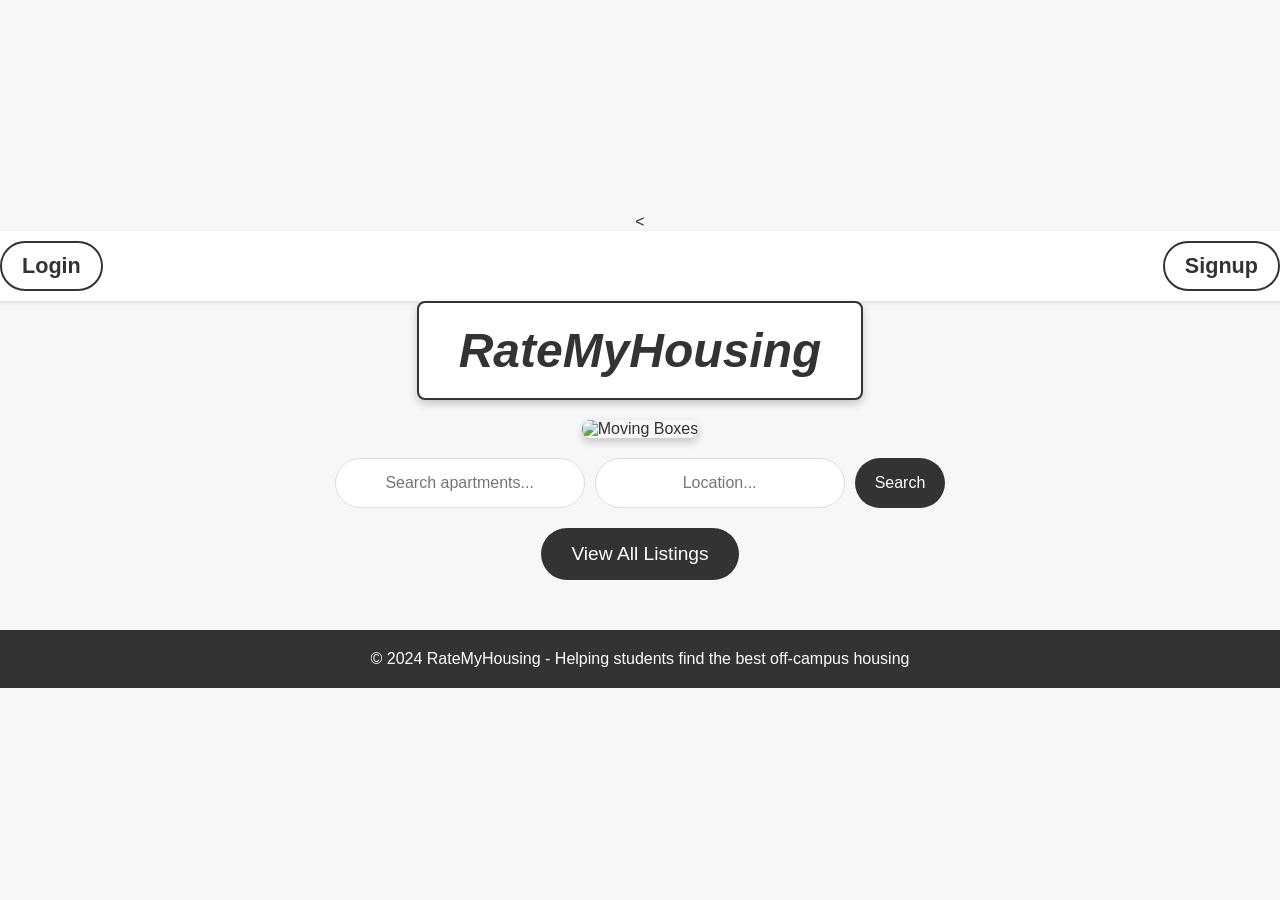
==== index.html @ 262cadef "Rename rate_my_housing.html to index.html" ====
<<!DOCTYPE html>
<html lang="en">
<head>
    <meta charset="UTF-8">
    <meta name="viewport" content="width=device-width, initial-scale=1.0">
    <title>RateMyHousing</title>
    <link rel="stylesheet" href="./style.css">
    <style>
        body {
            font-family: 'Helvetica Neue', Arial, sans-serif;
            margin: 0;
            padding: 0;
            background-color: #f7f7f7;
            color: #333;
            display: flex;
            flex-direction: column;
            align-items: center;
            justify-content: center;
            min-height: 100vh;
        }

        header {
            background-color: #fff;
            padding: 10px 20px;
            width: 100%;
            display: flex;
            justify-content: space-between;
            align-items: center;
            box-shadow: 0 2px 4px rgba(0, 0, 0, 0.1);
        }

        .signup-link, .login-link {
            font-size: 0.9em;
            color: #333;
            text-decoration: none;
            font-weight: bold;
            padding: 10px 20px;
            border: 2px solid #333;
            border-radius: 25px;
            transition: background-color 0.3s ease, color 0.3s ease;
        }

        .signup-link:hover, .login-link:hover {
            background-color: #333;
            color: #fff;
        }

        .hero-text-box {
            background-color: #fff;
            padding: 20px 40px;
            border: 2px solid #333;
            border-radius: 8px;
            margin-bottom: 20px;
            text-align: center;
            box-shadow: 0 4px 8px rgba(0, 0, 0, 0.2);
        }

        .hero-text {
            color: #333;
            font-size: 3em;
            font-style: italic;
            font-weight: bold;
            margin: 0;
        }

        .hero-image img {
            max-width: 100%;
            height: auto;
            border-radius: 8px;
            box-shadow: 0 4px 8px rgba(0, 0, 0, 0.2);
        }

        .search-container {
            margin-top: 20px;
            display: flex;
            justify-content: center;
            gap: 10px;
        }

        .search-container input {
            padding: 15px;
            font-size: 1em;
            border: 1px solid #ddd;
            border-radius: 50px;
            width: 250px;
            text-align: center;
        }

        .search-container button {
            padding: 15px 20px;
            font-size: 1em;
            background-color: #333;
            color: #fff;
            border: none;
            border-radius: 50px;
            cursor: pointer;
            transition: background-color 0.3s ease;
        }

        .search-container button:hover {
            background-color: #555;
        }

        .listings-link {
            margin-top: 20px;
            font-size: 1.2em;
            color: #fff;
            background-color: #333;
            text-decoration: none;
            padding: 15px 30px;
            border-radius: 50px;
            transition: background-color 0.3s ease;
        }

        .listings-link:hover {
            background-color: #555;
        }

        footer {
            background-color: #333;
            color: #fff;
            text-align: center;
            padding: 20px;
            margin-top: 50px;
            width: 100%;
        }
    </style>
</head>
<body>
    <header>
        <a href="login.html" class="login-link">Login</a>
        <a href="signup.html" class="signup-link">Signup</a>
    </header>

    <div class="hero-text-box">
        <div class="hero-text">RateMyHousing</div>
    </div>

    <div class="hero-image">
        <img src="C:/Users/yusra/OneDrive - University of South Florida/HTM-CSS/What-Every-College-Student-Should-Know-Before-Moving-into-Their-First-Apartment-e1564758781616.jpg" alt="Moving Boxes">
    </div>

    <div class="search-container">
        <input type="text" id="search" name="search" placeholder="Search apartments...">
        <input type="text" id="location" name="location" placeholder="Location...">
        <button type="submit">Search</button>
    </div>

    <!-- Link to view all listings -->
    <a href="listings.html" class="listings-link">View All Listings</a>

    <footer>
        &copy; 2024 RateMyHousing - Helping students find the best off-campus housing
    </footer>
</body>
</html>
---- style.css ----
body {
    font-family: Arial, sans-serif;
    margin: 0;
    padding: 0;
    background-color: #f8f8f8;
}

header {
    background-color: #333;
    color: white;
    padding: 10px 0;
    text-align: center;
    font-size: 24px;
}

main {
    padding: 20px;
}

.listing {
    background-color: white;
    margin-bottom: 20px;
    padding: 20px;
    border-radius: 8px;
    box-shadow: 0 0 10px rgba(0, 0, 0, 0.1);
}

.listing .title {
    font-size: 20px;
    font-weight: bold;
}

.listing .price, .listing .location, .listing .reviews {
    font-size: 16px;
    margin-top: 10px;
}

.reviews {
    display: flex;
    align-items: center;
}

.star {
    color: gold;
    font-size: 20px;
    margin-right: 5px;
body {
    font-family: Arial, sans-serif;
    margin: 0;
    padding: 0;
    background-color: #f8f8f8;
}

header {
    background-color: #333;
    color: white;
    padding: 10px 0;
    text-align: center;
    font-size: 24px;
}

main {
    padding: 20px;
}

.listing {
    background-color: white;
    margin-bottom: 20px;
    padding: 20px;
    border-radius: 8px;
    box-shadow: 0 0 10px rgba(0, 0, 0, 0.1);
}

.listing .title {
    font-size: 20px;
    font-weight: bold;
}

.listing .price, .listing .location, .listing .reviews {
    font-size: 16px;
    margin-top: 10px;
}

.reviews {
    display: flex;
    align-items: center;
}

.star {
    color: gold;
    font-size: 20px;
    margin-right: 5px;
}
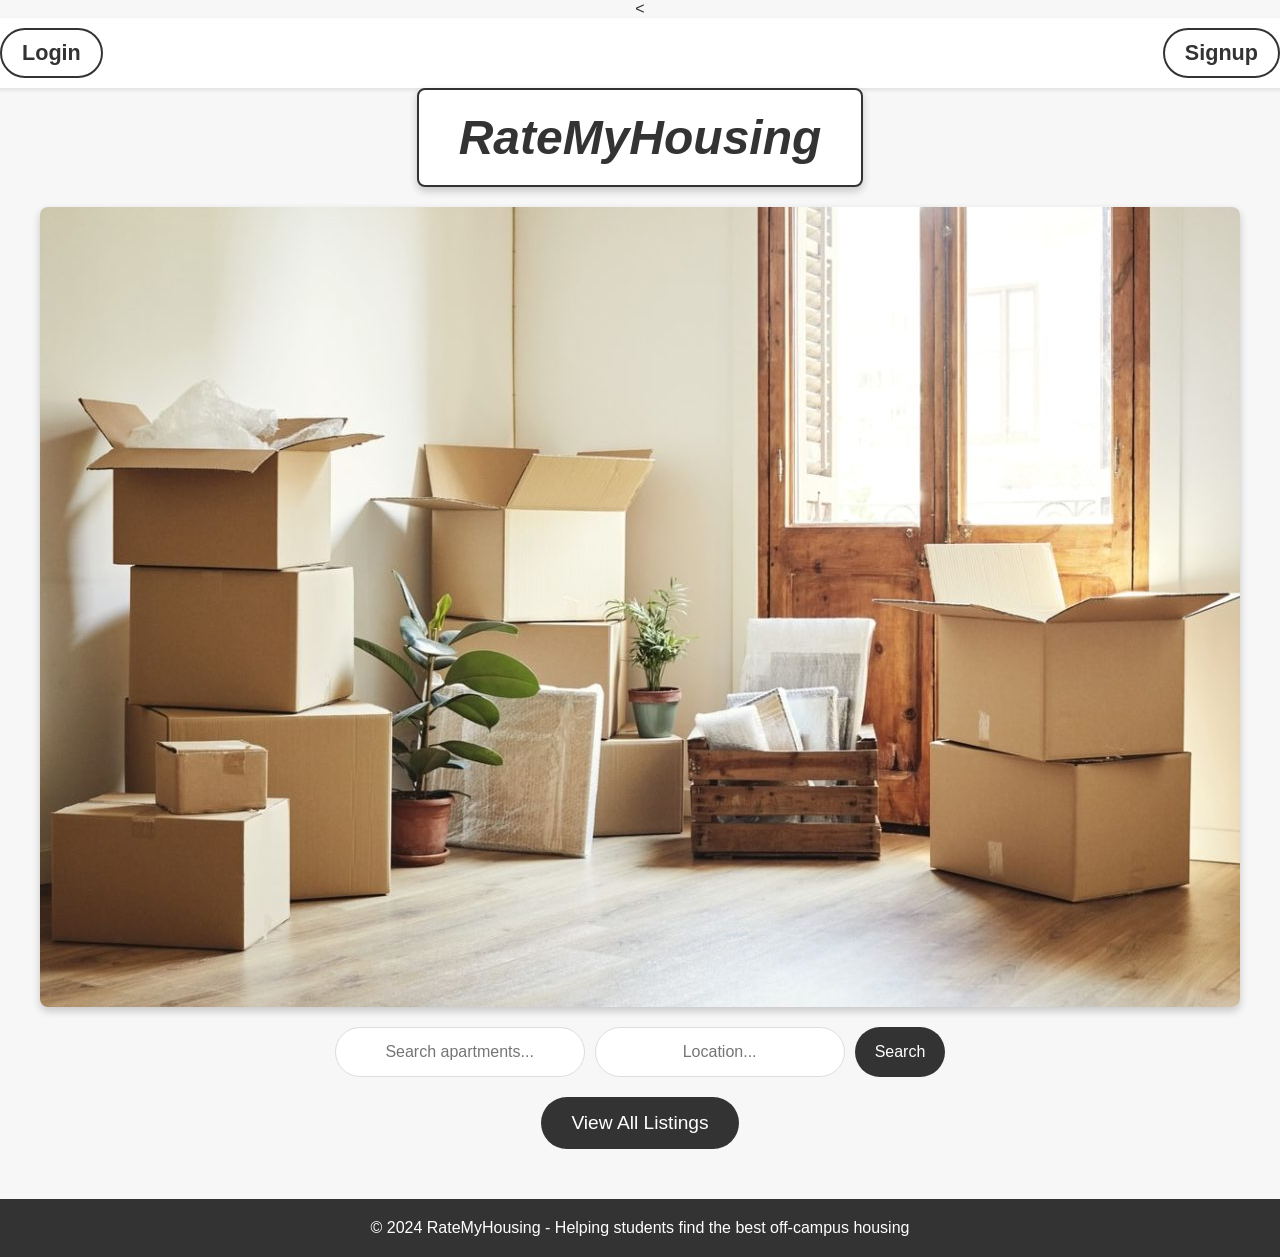
==== commit 14132ef3: "index.html" ====
--- a/index.html
+++ b/index.html
@@ -137,8 +137,9 @@
     </div>
 
     <div class="hero-image">
-        <img src="C:/Users/yusra/OneDrive - University of South Florida/HTM-CSS/What-Every-College-Student-Should-Know-Before-Moving-into-Their-First-Apartment-e1564758781616.jpg" alt="Moving Boxes">
+    <img src="image.jpg" alt="Moving Boxes">
     </div>
+
 
     <div class="search-container">
         <input type="text" id="search" name="search" placeholder="Search apartments...">
--- a/style.css
+++ b/style.css
@@ -15,6 +15,12 @@
 
 main {
     padding: 20px;
+}
+.hero-image img {
+    width: 100%;   /* Ensure the image takes up the full width */
+    height: auto;  /* Maintain aspect ratio */
+    border-radius: 8px;
+    box-shadow: 0 4px 8px rgba(0, 0, 0, 0.2);
 }
 
 .listing {
@@ -90,4 +96,4 @@
     color: gold;
     font-size: 20px;
     margin-right: 5px;
-}+}
